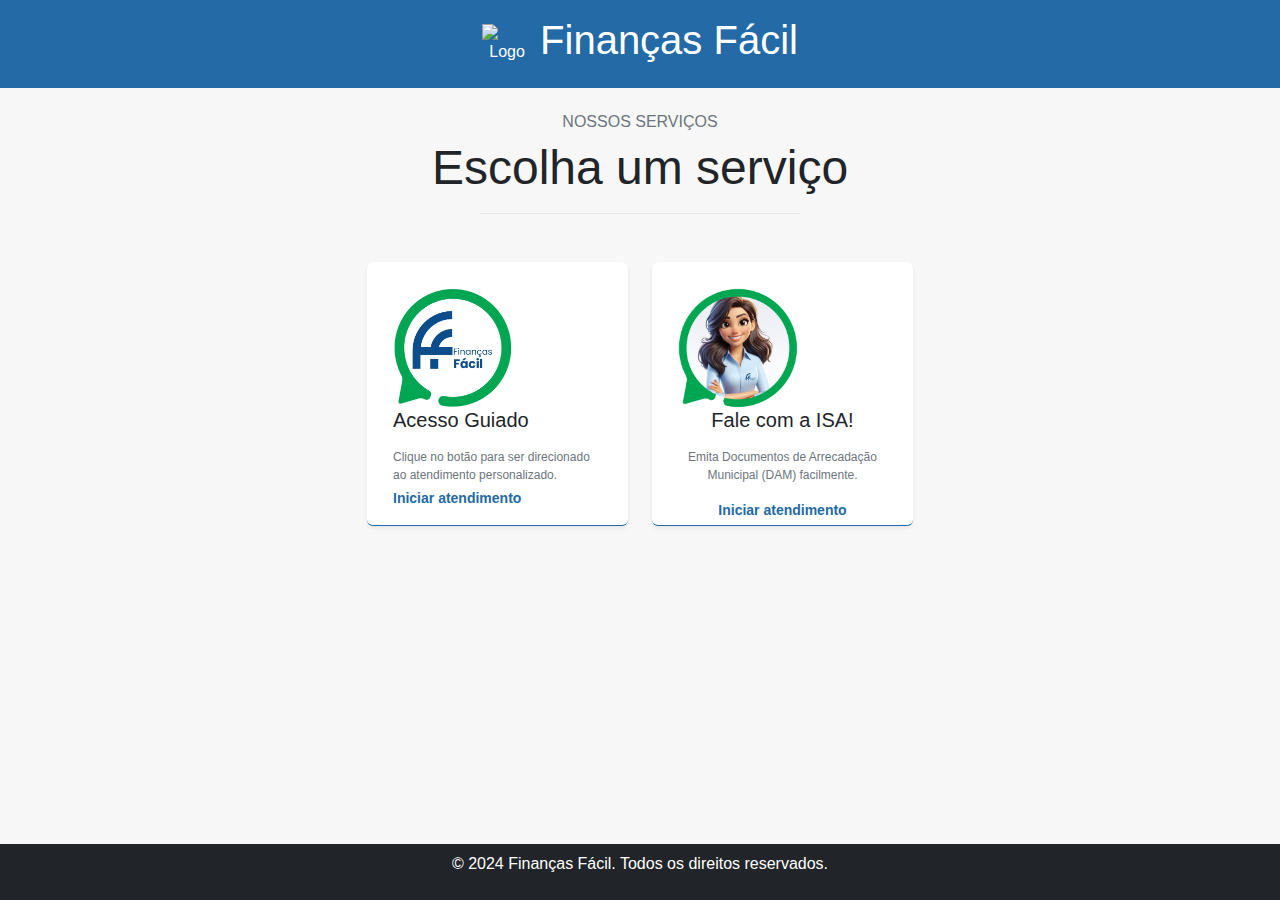
==== index.html @ cc0efa08 "first commit" ====
<!DOCTYPE html>
<html lang="pt-BR">
<head>
    <meta charset="UTF-8">
    <meta name="viewport" content="width=device-width, initial-scale=1.0">
    <title>Finanças Fácil</title>
    <link rel="stylesheet" href="https://unpkg.com/bootstrap@5.3.3/dist/css/bootstrap.min.css">
    <link rel="stylesheet" href="https://unpkg.com/bs-brain@2.0.4/components/services/service-4/assets/css/service-4.css">
    <link rel="stylesheet" href="https://cdnjs.cloudflare.com/ajax/libs/font-awesome/5.15.3/css/all.min.css">
    <link rel="stylesheet" href="styles.css">
</head>
<body class="d-flex flex-column min-vh-100">
    <header class="bg-primary text-white text-center py-3" style="background-color: #236aa6 !important;">
        <img src="https://www.aracruz.es.leg.br/imagens/brasao.png/@@images/b99cdf4b-8ee1-45a3-beff-ea1cce5bf7ca.png" alt="Logo" width="50" class="me-2">
        <h1 class="d-inline align-middle">Finanças Fácil</h1>
    </header>
    <div class="container mt-4">
        <div class="row justify-content-center mb-4">
            <div class="col-12 col-md-10 col-lg-8 col-xl-7 text-center">
                <h3 class="fs-6 mb-2 text-secondary text-uppercase">Nossos Serviços</h3>
                <h2 class="display-5 mb-3">Escolha um serviço</h2>
                <hr class="w-50 mx-auto mb-3 mb-xl-4 border-dark-subtle">
            </div>
        </div>
        <div class="row gy-4 gy-xl-0">
            <div class="col-12 col-sm-6 col-xl-3 d-flex mb-4"></div>
            <div class="col-12 col-sm-6 col-xl-3 d-flex mb-4">
                <div class="card border-0 border-bottom border-primary shadow-sm w-100">
                    <div class="card-body p-3 p-xxl-4 d-flex flex-column">
                        <img class="icon" src="src/images/financas_facil_logo.jpeg" alt="">
                        <h4 class="mb-3"></i>Acesso Guiado</h4>
                        <p class="mb-1 text-secondary">Clique no botão para ser direcionado ao atendimento personalizado.</p>
                        <a href="https://api.whatsapp.com/send/?phone=5527997583314&text=Ol%C3%A1,%20gostaria%20de%20falar%20com%20um%20atendente.&type=phone_number&app_absent=0" class="mt-auto fw-bold text-decoration-none link-access" target="_blank">
                            Iniciar atendimento
                        </a>
                    </div>
                </div>
            </div>
            <div class="col-12 col-sm-6 col-xl-3 d-flex mb-4">
                <div class="card border-0 border-bottom border-primary shadow-sm w-100">
                    <div class="card-body text-center p-3 p-xxl-4 d-flex flex-column">
                        <img class="icon" src="src/images/logo_isa.png" alt="">
                        <h4 class="mb-3"></i>Fale com a ISA!</h4>
                        <p class="mb-3 text-secondary">Emita Documentos de Arrecadação Municipal (DAM) facilmente.</p>
                        <a href="#" class="mt-auto fw-bold text-decoration-none link-access" onclick="Typebot.open()">Iniciar atendimento</a>
                    </div>
                </div>
            </div>
            <div class="col-12 col-sm-6 col-xl-3 d-flex mb-4"></div>
            <!-- Adicionar mais cards conforme necessário -->
        </div>
    </div>

    <script type="module">
        import Typebot from 'https://cdn.jsdelivr.net/npm/@typebot.io/js@0.2.60/dist/web.js'
      
        Typebot.initBubble({
          typebot: "isa-web",
          apiHost: "http://fiscalonline.aracruz.es.gov.br:8081",
          previewMessage: {
            message: "Fale com a Isa👩🏻‍💻!",
            autoShowDelay: 2000,
            avatarUrl: "https://i.postimg.cc/zfR12X00/isa.jpg",
          },
          theme: {
            button: {
              backgroundColor: "",
              customIconSrc: "https://i.postimg.cc/Gt29SS5g/Facil-2.png",
              size: "large",
            },
            chatWindow: {
              backgroundColor: "https://i.postimg.cc/KvFqdvvJ/background.png",
            },
          },
        });
      </script>
    <footer class="bg-dark text-white text-center py-2 mt-auto">
        <p>&copy; 2024 Finanças Fácil. Todos os direitos reservados.</p>
    </footer>
    <script src="https://code.jquery.com/jquery-3.5.1.slim.min.js"></script>
    <script src="https://cdn.jsdelivr.net/npm/@popperjs/core@2.9.2/dist/umd/popper.min.js"></script>
    <script src="https://maxcdn.bootstrapcdn.com/bootstrap/5.3.3/js/bootstrap.min.js"></script>
</body>
</html>
---- styles.css ----
body {
    font-family: 'Arial Rounded MT Bold', Arial, sans-serif;
    background-color: #f7f7f7;
}

header {
    background-color: #236aa6 !important;
    display: flex;
    align-items: center;
    justify-content: center;
    padding: 10px;
}

header img {
    margin-right: 10px;
}

.card {
    background-color: white;
    box-shadow: 0 0 10px rgba(0, 0, 0, 0.1);
    text-align: left;
    transition: transform 0.2s;
    height: 90%;
    padding: 10px;
}

.card:hover {
    transform: scale(1.05);
}

.card-body h4 {
    font-size: 20px;
}

.card-body p {
    font-size: 12px;
    flex-grow: 1;
    margin-bottom: 0.5rem;
}

.icon {
    width: 120px;
    height: 120px;
    background-size: contain;
    background-repeat: no-repeat;
    background-position: center;
}

footer {
    background-color: #343a40;
    padding: 5px 0;
}

button {
    background-color: transparent !important;
}

.border-primary {
    --bs-border-opacity: 1;
    border-color: #236aa6 !important;
}

body div > a.link-access {
    color: #236aa6 !important;
    font-size: 14px;
    margin-bottom: 0.5rem;
}
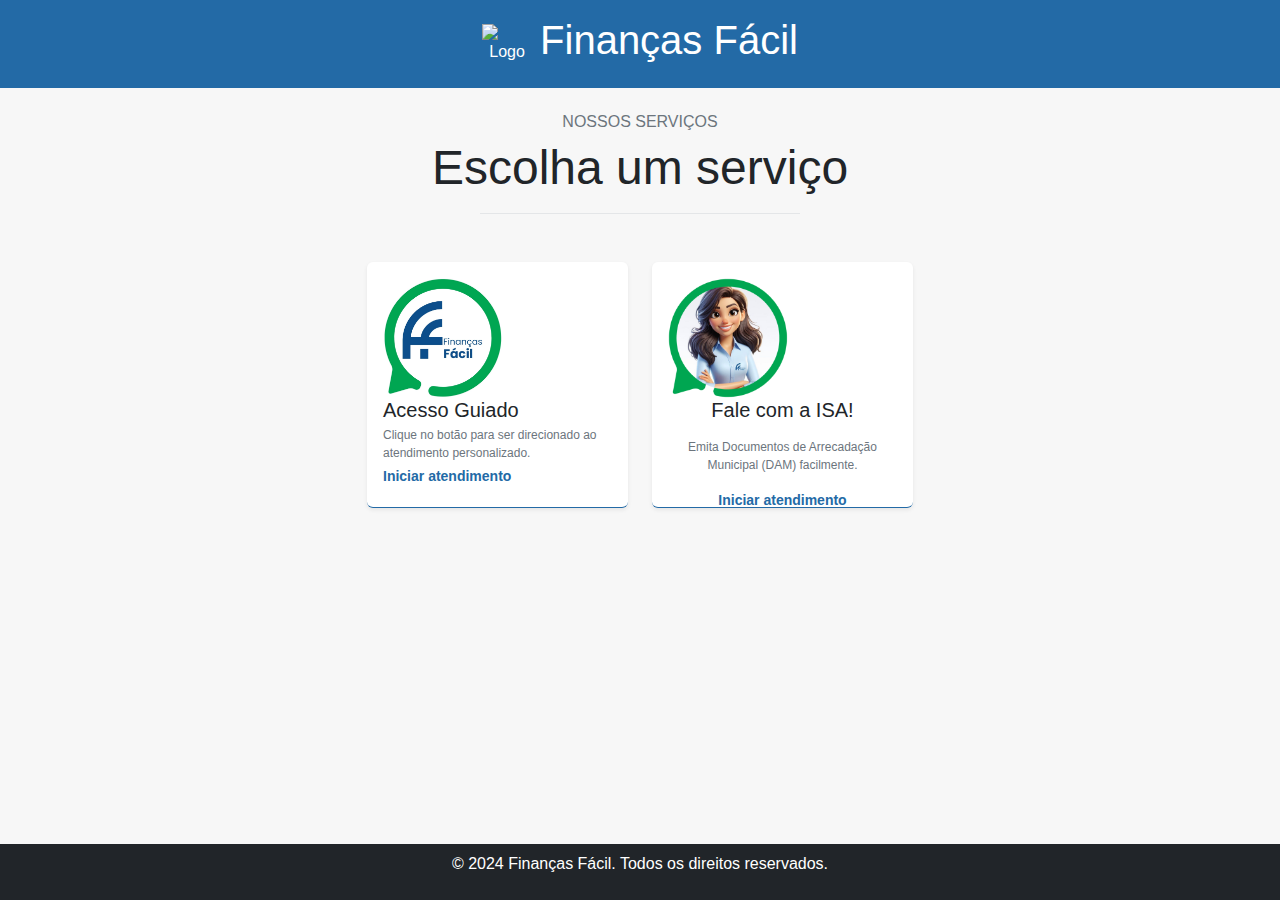
==== commit 153d4893: "first commit" ====
--- a/index.html
+++ b/index.html
@@ -28,7 +28,7 @@
                 <div class="card border-0 border-bottom border-primary shadow-sm w-100">
                     <div class="card-body p-3 p-xxl-4 d-flex flex-column">
                         <img class="icon" src="src/images/financas_facil_logo.jpeg" alt="">
-                        <h4 class="mb-3"></i>Acesso Guiado</h4>
+                        <h4 class="mb-1"></i>Acesso Guiado</h4>
                         <p class="mb-1 text-secondary">Clique no botão para ser direcionado ao atendimento personalizado.</p>
                         <a href="https://api.whatsapp.com/send/?phone=5527997583314&text=Ol%C3%A1,%20gostaria%20de%20falar%20com%20um%20atendente.&type=phone_number&app_absent=0" class="mt-auto fw-bold text-decoration-none link-access" target="_blank">
                             Iniciar atendimento
--- a/styles.css
+++ b/styles.css
@@ -21,7 +21,6 @@
     text-align: left;
     transition: transform 0.2s;
     height: 90%;
-    padding: 10px;
 }
 
 .card:hover {
@@ -48,11 +47,11 @@
 
 footer {
     background-color: #343a40;
-    padding: 5px 0;
+    padding: 10px 0;
 }
 
 button {
-    background-color: transparent !important;
+    background-color: transparent!important;
 }
 
 .border-primary {
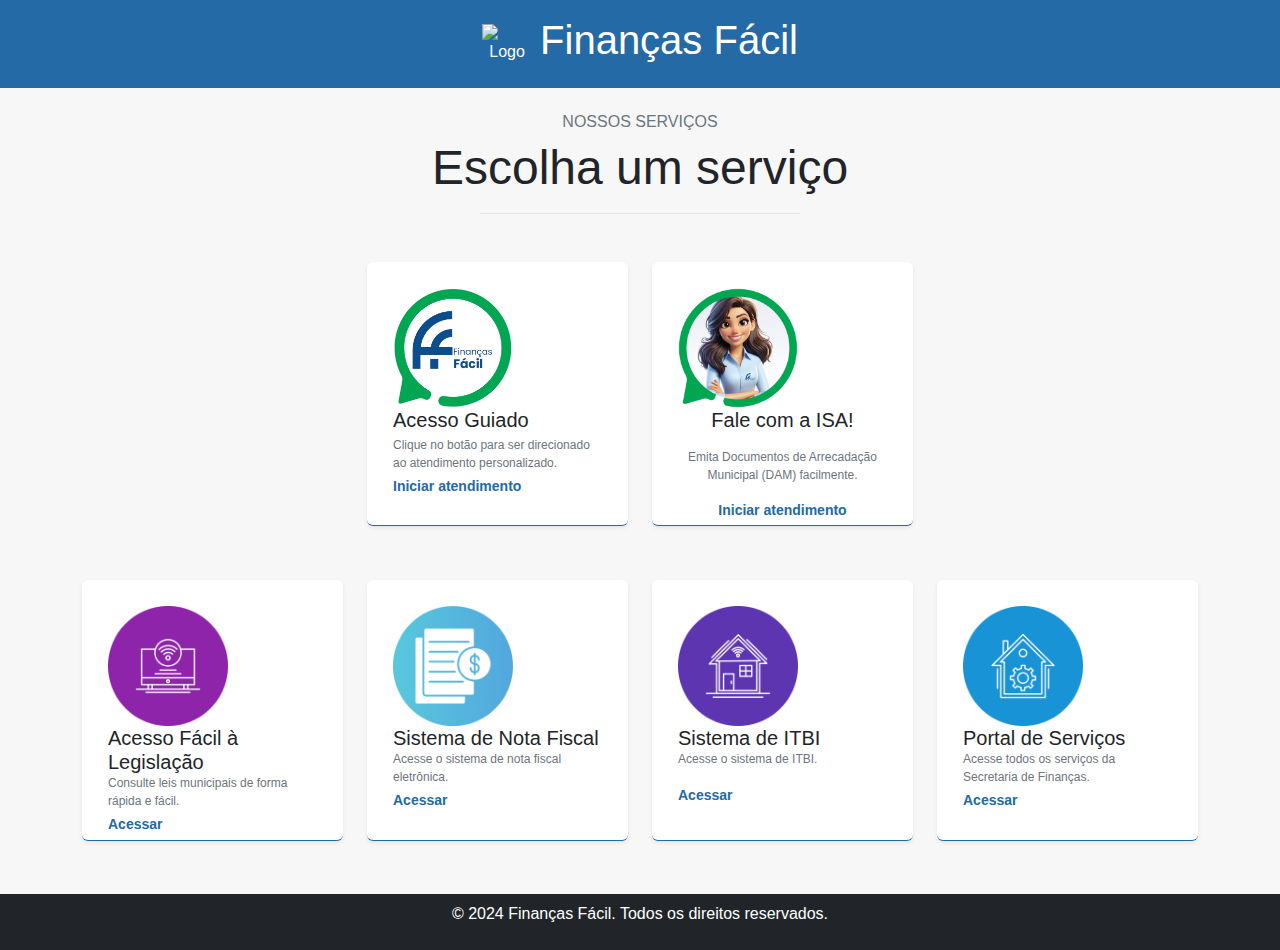
==== commit 67d621b4: "ajustes" ====
--- a/index.html
+++ b/index.html
@@ -47,6 +47,50 @@
                 </div>
             </div>
             <div class="col-12 col-sm-6 col-xl-3 d-flex mb-4"></div>
+            <div class="col-12 col-sm-6 col-xl-3 d-flex mb-4">
+                <!-- Card 3 -->
+                <div class="card border-0 border-bottom border-primary shadow-sm w-100">
+                    <div class="card-body p-3 p-xxl-4 d-flex flex-column align-items-start">
+                        <img class="icon" src="src/images/legislacao.png" alt="">
+                        <h4 class="mb-0">Acesso Fácil à Legislação</h4>
+                        <p class="mb-1 text-secondary">Consulte leis municipais de forma rápida e fácil.</p>
+                        <a href="legislacao.html" class="mt-auto fw-bold text-decoration-none link-access text-center">Acessar</a>
+                    </div>
+                </div>
+            </div>
+            <div class="col-12 col-sm-6 col-xl-3 d-flex mb-4">
+                <!-- Card 4 -->
+                <div class="card border-0 border-bottom border-primary shadow-sm w-100">
+                    <div class="card-body p-3 p-xxl-4 d-flex flex-column align-items-start">
+                        <img class="icon" src="src/images/nota-fiscal.png" alt="">
+                        <h4 class="mb-0">Sistema de Nota Fiscal</h4>
+                        <p class="mb-1 text-secondary">Acesse o sistema de nota fiscal eletrônica.</p>
+                        <a href="https://es-aracruz-pm-nfs.cloud.el.com.br/" class="mt-auto fw-bold text-decoration-none link-access text-center">Acessar</a>
+                    </div>
+                </div>
+            </div>
+            <div class="col-12 col-sm-6 col-xl-3 d-flex mb-4">
+                <!-- Card 5 -->
+                <div class="card border-0 border-bottom border-primary shadow-sm w-100">
+                    <div class="card-body p-3 p-xxl-4 d-flex flex-column align-items-start">
+                        <img class="icon" src="src/images/itbi.png" alt="">
+                        <h4 class="mb-0">Sistema de ITBI</h4>
+                        <p class="mb-1 text-secondary">Acesse o sistema de ITBI.</p>
+                        <a href="https://gpi24.cloud.el.com.br/ServerExec/acessoBase/" class="mt-auto fw-bold text-decoration-none link-access text-center">Acessar</a>
+                    </div>
+                </div>
+            </div>
+            <div class="col-12 col-sm-6 col-xl-3 d-flex mb-4">
+                <!-- Card 6 -->
+                <div class="card border-0 border-bottom border-primary shadow-sm w-100">
+                    <div class="card-body p-3 p-xxl-4 d-flex flex-column align-items-start">
+                        <img class="icon" src="src/images/mais-servicos.png" alt="">
+                        <h4 class="mb-0">Portal de Serviços</h4>
+                        <p class="mb-1 text-secondary">Acesse todos os serviços da Secretaria de Finanças.</p>
+                        <a href="https://gpi24.cloud.el.com.br/ServerExec/acessoBase/?idPortal=96a4641f-863f-4be0-beb4-a80478448e67" class="mt-auto fw-bold text-decoration-none link-access text-center">Acessar</a>
+                    </div>
+                </div>
+            </div>
             <!-- Adicionar mais cards conforme necessário -->
         </div>
     </div>
--- a/styles.css
+++ b/styles.css
@@ -21,6 +21,7 @@
     text-align: left;
     transition: transform 0.2s;
     height: 90%;
+    padding: 10px;
 }
 
 .card:hover {
@@ -47,11 +48,11 @@
 
 footer {
     background-color: #343a40;
-    padding: 10px 0;
+    padding: 5px 0;
 }
 
 button {
-    background-color: transparent!important;
+    background-color: transparent !important;
 }
 
 .border-primary {
